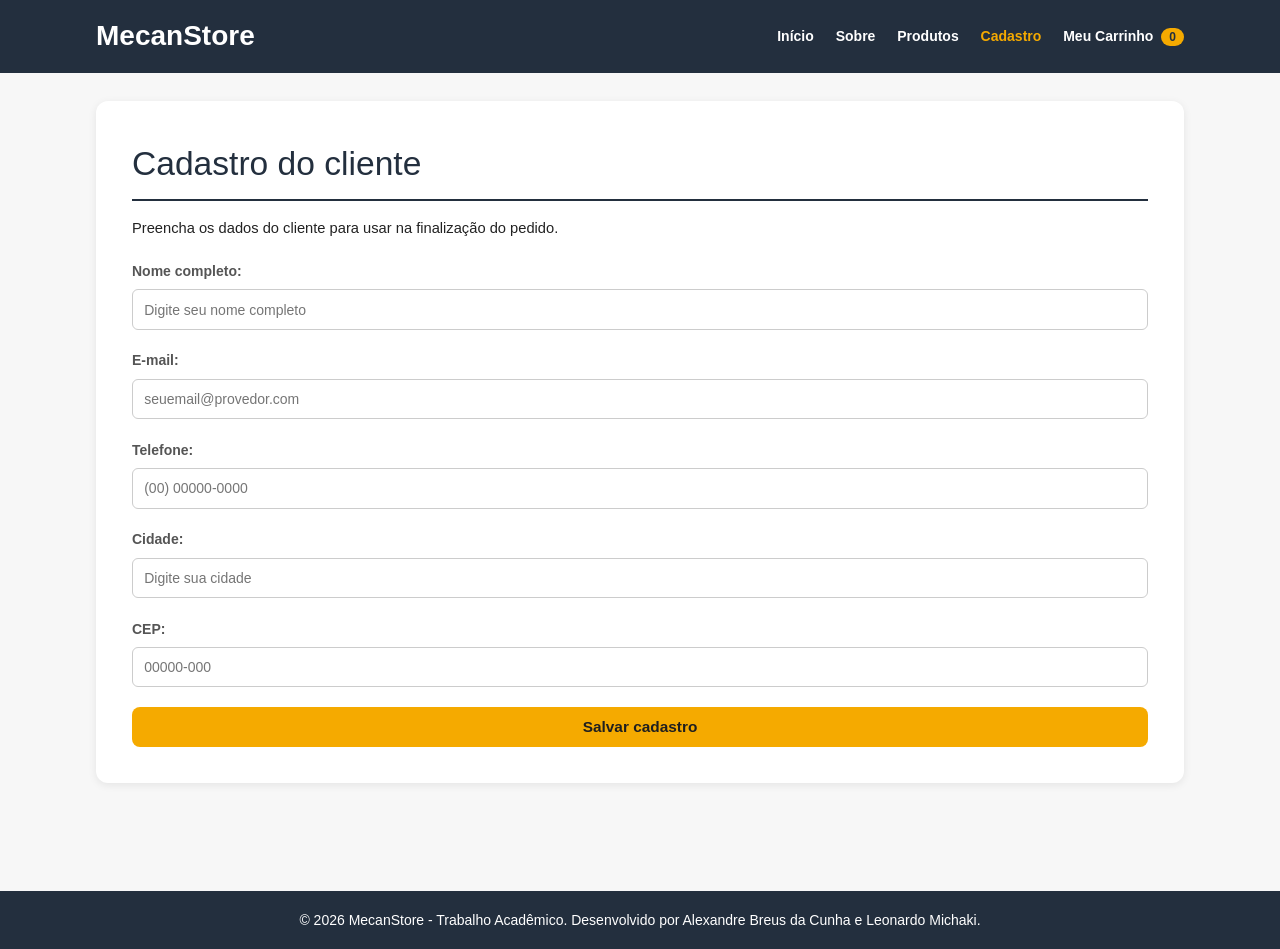
==== cadastro.html @ d9b38104 "feat: meu primeiro commit" ====
<!DOCTYPE html>
<html lang="pt-br">
<head>
    <meta charset="UTF-8">
    <meta name="viewport" content="width=device-width, initial-scale=1.0">
    <title>MecanStore - Cadastro</title>
    <link rel="icon" href="favicon.ico" type="image/x-icon">
    <link rel="stylesheet" href="css/reset.css">
    <link rel="stylesheet" href="css/index.css">
</head>
<body>

    <header>
        <div class="container cabecalho">
            <h1>MecanStore</h1>

            <nav>
                <ul class="menu">
                    <li><a class="menu-link" href="index.html">Início</a></li>
                    <li><a class="menu-link" href="sobre.html">Sobre</a></li>
                    <li><a class="menu-link" href="produtos.html">Produtos</a></li>
                    <li><a class="menu-link" href="cadastro.html">Cadastro</a></li>
                    <li><a class="menu-link" href="carrinho.html">Meu Carrinho <span class="contador-carrinho">0</span></a></li>
                </ul>
            </nav>
        </div>
    </header>

    <main>
        <section class="container pagina-conteudo">
            <h2>Cadastro do cliente</h2>
            <p>Preencha os dados do cliente para usar na finalização do pedido.</p>

            <ul id="mensagens-erro"></ul>

            <form id="form-cadastro">
                <div class="grupo-campo">
                    <label for="nome">Nome completo:</label>
                    <input id="nome" name="nome" type="text" placeholder="Digite seu nome completo">
                </div>

                <div class="grupo-campo">
                    <label for="email">E-mail:</label>
                    <input id="email" name="email" type="text" placeholder="seuemail@provedor.com">
                </div>

                <div class="grupo-campo">
                    <label for="telefone">Telefone:</label>
                    <input id="telefone" name="telefone" type="text" placeholder="(00) 00000-0000">
                </div>

                <div class="grupo-campo">
                    <label for="cidade">Cidade:</label>
                    <input id="cidade" name="cidade" type="text" placeholder="Digite sua cidade">
                </div>

                <div class="grupo-campo">
                    <label for="cep">CEP:</label>
                    <input id="cep" name="cep" type="text" placeholder="00000-000">
                </div>

                <button class="botao botao-principal botao-formulario" type="submit">Salvar cadastro</button>
            </form>

            <div id="mensagem-sucesso" class="invisivel">
                <h3>Cadastro salvo com sucesso!</h3>
                <p>Agora o cliente pode finalizar o pedido pelo carrinho.</p>
                <a class="botao botao-secundario" href="carrinho.html">Ir para o carrinho</a>
            </div>
        </section>
    </main>

    <footer>
        <div class="container">
            <p>&copy; 2026 MecanStore - Trabalho Acadêmico. Desenvolvido por Alexandre Breus da Cunha e Leonardo Michaki.</p>
        </div>
    </footer>

    <script src="js/principal.js"></script>
    <script src="js/cadastro.js"></script>
</body>
</html>
---- css/index.css ----
* {
    box-sizing: border-box;
}

body {
    font-family: "Helvetica Neue", Helvetica, Arial, sans-serif;
    font-size: 14px;
    line-height: 1.6;
    color: #222222;
    background-color: #f7f7f7;
}

.container {
    width: 85%;
    max-width: 1200px;
    margin: 0 auto;
}

header {
    background-color: #232f3e;
    color: #ffffff;
    padding: 14px 0;
    position: sticky;
    top: 0;
    z-index: 10;
}

.cabecalho {
    display: flex;
    align-items: center;
    justify-content: space-between;
    gap: 20px;
}

header h1 {
    font-size: 2em;
    font-weight: bold;
}

.menu li {
    display: inline-block;
    margin-left: 18px;
}

.menu a {
    color: #ffffff;
    text-decoration: none;
    font-weight: bold;
}

.menu a:hover,
.menu a.ativo {
    color: #f5aa00;
}

.contador-carrinho {
    background-color: #f5aa00;
    color: #232f3e;
    border-radius: 12px;
    padding: 2px 8px;
    font-size: 12px;
    margin-left: 4px;
}

main {
    min-height: calc(100vh - 140px);
}

section {
    padding: 42px 0;
}

section h2 {
    font-size: 2.4em;
    color: #232f3e;
    margin-bottom: 16px;
    padding-bottom: 8px;
    border-bottom: 2px solid #232f3e;
}

footer {
    background-color: #232f3e;
    color: #ffffff;
    text-align: center;
    padding: 18px 0;
    margin-top: 30px;
}


.botao {
    display: inline-block;
    border: 0;
    border-radius: 8px;
    padding: 11px 18px;
    text-decoration: none;
    font-size: 1em;
    font-weight: bold;
    cursor: pointer;
    text-align: center;
}

.botao-principal {
    background-color: #f5aa00;
    color: #1f1f1f;
}

.botao-principal:hover {
    background-color: #d99500;
}

.botao-secundario {
    background-color: #232f3e;
    color: #ffffff;
}

.botao-secundario:hover {
    background-color: #141c24;
}

.botao-perigo {
    background-color: #cc0c39;
    color: #ffffff;
}

.botao-perigo:hover {
    background-color: #a8092e;
}

.grupo-botoes {
    display: flex;
    gap: 12px;
    flex-wrap: wrap;
    margin-top: 24px;
}

/* ==========================================
   PÁGINA INICIAL
   ========================================== */
.secao-home {
    background-color: #232f3e;
    color: #ffffff;
    padding: 70px 0;
}

.home-conteudo {
    display: flex;
    align-items: center;
    justify-content: space-between;
    gap: 40px;
}

.texto-home {
    max-width: 620px;
}

.texto-home .subtitulo {
    color: #ffc53d;
    font-size: 1.1em;
    font-weight: bold;
    text-transform: uppercase;
    letter-spacing: 1px;
    margin-bottom: 10px;
}

.texto-home h2 {
    color: #ffffff;
    border: none;
    font-size: 3.2em;
    line-height: 1.1;
    padding: 0;
    margin-bottom: 20px;
}

.texto-home p {
    font-size: 1.2em;
}

.imagem-home {
    background-color: #ffffff;
    border-radius: 22px;
    padding: 34px;
    box-shadow: 0 8px 20px rgba(0, 0, 0, 0.20);
}

.imagem-home img {
    width: 280px;
    max-width: 100%;
}

.secao-destaques h2 {
    text-align: center;
}

.cards-destaque,
.quadro-sobre {
    display: grid;
    gap: 20px;
}

.cards-destaque {
    grid-template-columns: repeat(3, 1fr);
}

.quadro-sobre {
    grid-template-columns: 1fr;
}

.card-destaque,
.quadro-sobre article {
    background-color: #ffffff;
    border: 1px solid #dddddd;
    border-radius: 12px;
    padding: 22px;
    box-shadow: 0 2px 8px rgba(0, 0, 0, 0.08);
}

.card-destaque h3,
.quadro-sobre h3 {
    color: #232f3e;
    font-size: 1.4em;
    margin-bottom: 8px;
}

/* ==========================================
   PÁGINAS DE CONTEÚDO
   ========================================== */
.pagina-conteudo {
    background-color: #ffffff;
    margin-top: 28px;
    border-radius: 12px;
    padding: 36px;
    box-shadow: 0 2px 8px rgba(0, 0, 0, 0.08);
}

.pagina-conteudo > p {
    margin-bottom: 20px;
    font-size: 1.05em;
}

/* ==========================================
   PÁGINA DE PRODUTOS - VISUAL IGUAL AO PRINT
   ========================================== */
.pagina-produtos {
    background-color: #ffffff;
}

.secao-catalogo {
    padding: 10px 0 36px 0;
}

.container-produtos {
    width: 99%;
    margin: 0 auto;
}

.barra-catalogo {
    display: flex;
    justify-content: flex-start;
    align-items: end;
    gap: 20px;
    padding: 18px 8px;
}

.barra-catalogo h2 {
    font-size: 2em;
    border: none;
    padding: 0;
    margin: 0 0 4px 0;
}

.campo-busca {
    min-width: 280px;
}

.campo-busca label {
    display: block;
    font-weight: bold;
    margin-bottom: 4px;
    color: #555555;
}

.campo-busca input {
    width: 100%;
    padding: 10px;
    border: 1px solid #cccccc;
    border-radius: 8px;
    font-size: 1em;
}

.grade-produtos {
    display: grid;
    grid-template-columns: repeat(5, 1fr);
    gap: 14px;
}

.card-motor {
    min-height: 465px;
    background-color: #ffffff;
    border: 1px solid #dddddd;
    border-radius: 8px;
    padding: 16px;
    box-shadow: 0 1px 4px rgba(0, 0, 0, 0.12);
    display: flex;
    flex-direction: column;
}

.area-imagem-produto {
    height: 170px;
    display: flex;
    align-items: center;
    justify-content: center;
    margin-bottom: 12px;
}

.area-imagem-produto img {
    max-width: 185px;
    max-height: 150px;
    object-fit: contain;
}

.valor-produto {
    color: #f5aa00;
    font-size: 22px;
    font-weight: bold;
    margin-top: auto;
    margin-bottom: 12px;
    text-align: center;
}

.card-motor h3 {
    font-size: 18px;
    line-height: 1.25;
    color: #222222;
    margin: 0;
    font-weight: 500;
    min-height: 46px;
}

.codigo-produto {
    font-size: 16px;
    color: #9aa0a6;
    margin: 8px 0 16px 0;
}

.quantidade-card {
    display: flex;
    align-items: center;
    justify-content: center;
    gap: 8px;
    margin-bottom: 12px;
}

.quantidade-card label {
    color: #555555;
    font-weight: bold;
}

.quantidade-card input {
    width: 70px;
    padding: 7px;
    border: 1px solid #cccccc;
    border-radius: 6px;
    text-align: center;
}

.botao-adicionar-card {
    width: 100%;
    margin-top: 0;
    background-color: #f5aa00;
    color: #222222;
    border: none;
    border-radius: 8px;
    padding: 10px;
    cursor: pointer;
    font-weight: bold;
}

.botao-adicionar-card:hover {
    background-color: #d99500;
}

.mensagem-catalogo {
    background-color: #e8f5e9;
    color: #2e7d32;
    border: 1px solid #4caf50;
    border-radius: 8px;
    padding: 10px;
    margin: 0 8px 14px 8px;
}

/* ==========================================
   TABELA DO CARRINHO
   Inspirada na tabela do exemplo de aula.
   ========================================== */
table {
    width: 100%;
    margin-bottom: 1.5em;
    table-layout: fixed;
}

td,
th {
    padding: 1em;
    border: 1px solid #cccccc;
    text-align: center;
    vertical-align: middle;
}

th {
    font-weight: bold;
    background-color: #eeeeee;
    color: #232f3e;
}

.tabela-responsiva {
    overflow-x: auto;
}

.produto-carrinho {
    display: flex;
    align-items: center;
    gap: 10px;
    text-align: left;
}

.produto-carrinho img {
    width: 46px;
    height: 46px;
    object-fit: contain;
    flex-shrink: 0;
}

.aviso-carrinho {
    background-color: #fff8e1;
    border-left: 4px solid #f5aa00;
    padding: 12px;
    margin-bottom: 20px;
}

.total-container {
    text-align: center;
    font-size: 1.6em;
    font-weight: bold;
    color: #b12704;
    margin-top: 10px;
}

.preco-carrinho {
    text-align: center;
}

.carrinho-acoes {
    justify-content: flex-end;
}

.btn-quantidade,
.btn-remover {
    border: none;
    border-radius: 6px;
    padding: 7px 10px;
    cursor: pointer;
    font-weight: bold;
    margin: 2px;
}

.btn-quantidade {
    background-color: #eeeeee;
    color: #232f3e;
}

.btn-remover {
    background-color: #cc0c39;
    color: #ffffff;
}

/* ==========================================
   FORMULÁRIO E VALIDAÇÃO
   Baseado no conceito de campo-invalido das aulas.
   ========================================== */
.resumo-checkout {
    background-color: #f3f6fa;
    border: 1px solid #d6dde7;
    border-radius: 8px;
    padding: 16px;
    margin-bottom: 20px;
}

.resumo-checkout h3 {
    color: #232f3e;
    font-size: 1.4em;
    margin-bottom: 8px;
}

.resumo-checkout .botao-menor {
    margin-top: 12px;
    padding: 8px 12px;
}

.grupo-campo {
    margin-bottom: 1.4em;
}

.grupo-campo label {
    display: block;
    margin-bottom: 0.5em;
    font-weight: bold;
    color: #555555;
}

.grupo-campo input,
.grupo-campo select {
    width: 100%;
    padding: 0.8em;
    border: 1px solid #cccccc;
    border-radius: 6px;
    font-size: 1em;
}

.campo-invalido {
    border: 2px solid #c62828 !important;
    background-color: #ffebee;
}

#mensagens-erro {
    background-color: #ffebee;
    color: #c62828;
    padding: 15px;
    border-radius: 6px;
    margin-bottom: 20px;
    display: none;
}

#mensagens-erro li {
    list-style-type: disc;
    margin-left: 20px;
}

.botao-formulario {
    width: 100%;
    font-size: 1.1em;
}

#mensagem-sucesso {
    background-color: #e8f5e9;
    color: #2e7d32;
    border: 2px solid #4caf50;
    padding: 22px;
    border-radius: 8px;
    margin-top: 20px;
    text-align: center;
}

#mensagem-sucesso h3 {
    font-size: 1.8em;
    margin-bottom: 10px;
}

#mensagem-sucesso .botao {
    margin-top: 18px;
}

.invisivel {
    display: none !important;
}

/* ==========================================
   RESPONSIVIDADE - MEDIA QUERIES
   ========================================== */
@media screen and (max-width: 1400px) {
    .grade-produtos {
        grid-template-columns: repeat(4, 1fr);
    }
}

@media screen and (max-width: 1100px) {
    .container {
        width: 92%;
    }

    .grade-produtos {
        grid-template-columns: repeat(3, 1fr);
    }

    .home-conteudo,
    .barra-catalogo {
        align-items: stretch;
        flex-direction: column;
    }

    .campo-busca {
        min-width: 100%;
    }
}

@media screen and (max-width: 800px) {
    .cabecalho {
        flex-direction: column;
        align-items: flex-start;
    }

    .menu li {
        display: block;
        margin: 8px 0;
    }

    .grade-produtos,
    .cards-destaque {
        grid-template-columns: repeat(2, 1fr);
    }

    .texto-home h2 {
        font-size: 2.4em;
    }

    .pagina-conteudo {
        padding: 24px;
    }
}

@media screen and (max-width: 560px) {
    .grade-produtos,
    .cards-destaque,
    .quadro-sobre {
        grid-template-columns: 1fr;
    }

    .container-produtos {
        width: 94%;
    }

    .grupo-botoes,
    .carrinho-acoes {
        flex-direction: column;
    }

    .botao {
        width: 100%;
    }
}
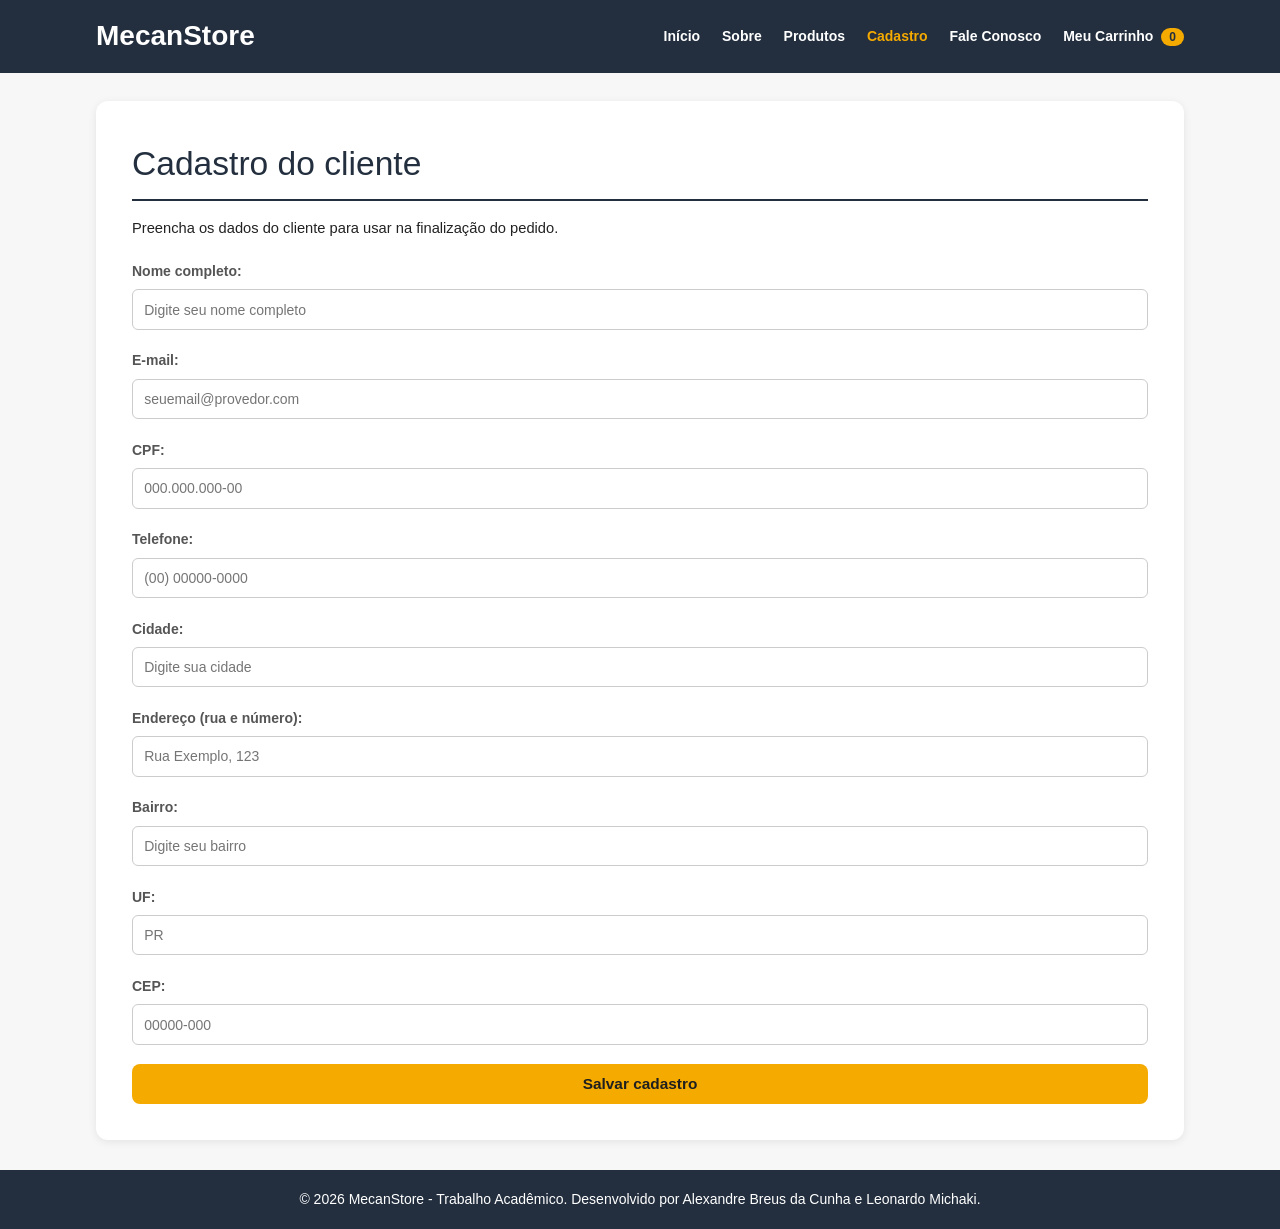
==== commit bf8da46b: "feat: integração com back-end" ====
--- a/cadastro.html
+++ b/cadastro.html
@@ -20,6 +20,7 @@
                     <li><a class="menu-link" href="sobre.html">Sobre</a></li>
                     <li><a class="menu-link" href="produtos.html">Produtos</a></li>
                     <li><a class="menu-link" href="cadastro.html">Cadastro</a></li>
+                    <li><a class="menu-link" href="contato.html">Fale Conosco</a></li>
                     <li><a class="menu-link" href="carrinho.html">Meu Carrinho <span class="contador-carrinho">0</span></a></li>
                 </ul>
             </nav>
@@ -44,14 +45,34 @@
                     <input id="email" name="email" type="text" placeholder="seuemail@provedor.com">
                 </div>
 
+                 <div class="grupo-campo">
+                    <label for="cpf">CPF:</label>
+                    <input id="cpf" name="cpf" type="text" placeholder="000.000.000-00">
+                </div>
+
                 <div class="grupo-campo">
                     <label for="telefone">Telefone:</label>
                     <input id="telefone" name="telefone" type="text" placeholder="(00) 00000-0000">
                 </div>
-
+               
                 <div class="grupo-campo">
                     <label for="cidade">Cidade:</label>
                     <input id="cidade" name="cidade" type="text" placeholder="Digite sua cidade">
+                </div>
+
+                <div class="grupo-campo">
+                    <label for="logradouro">Endereço (rua e número):</label>
+                    <input id="logradouro" name="logradouro" type="text" placeholder="Rua Exemplo, 123">
+                </div>
+
+                <div class="grupo-campo">
+                    <label for="bairro">Bairro:</label>
+                    <input id="bairro" name="bairro" type="text" placeholder="Digite seu bairro">
+                </div>
+
+                <div class="grupo-campo">
+                    <label for="uf">UF:</label>
+                    <input id="uf" name="uf" type="text" maxlength="2" placeholder="PR">
                 </div>
 
                 <div class="grupo-campo">
@@ -59,7 +80,7 @@
                     <input id="cep" name="cep" type="text" placeholder="00000-000">
                 </div>
 
-                <button class="botao botao-principal botao-formulario" type="submit">Salvar cadastro</button>
+                <button id="btn-salvar-cadastro" class="botao botao-principal botao-formulario" type="submit">Salvar cadastro</button>
             </form>
 
             <div id="mensagem-sucesso" class="invisivel">
@@ -75,7 +96,7 @@
             <p>&copy; 2026 MecanStore - Trabalho Acadêmico. Desenvolvido por Alexandre Breus da Cunha e Leonardo Michaki.</p>
         </div>
     </footer>
-
+    <script src="js/api.js"></script>
     <script src="js/principal.js"></script>
     <script src="js/cadastro.js"></script>
 </body>
--- a/css/index.css
+++ b/css/index.css
@@ -133,9 +133,6 @@
     margin-top: 24px;
 }
 
-/* ==========================================
-   PÁGINA INICIAL
-   ========================================== */
 .secao-home {
     background-color: #232f3e;
     color: #ffffff;
@@ -221,9 +218,7 @@
     margin-bottom: 8px;
 }
 
-/* ==========================================
-   PÁGINAS DE CONTEÚDO
-   ========================================== */
+
 .pagina-conteudo {
     background-color: #ffffff;
     margin-top: 28px;
@@ -237,9 +232,7 @@
     font-size: 1.05em;
 }
 
-/* ==========================================
-   PÁGINA DE PRODUTOS - VISUAL IGUAL AO PRINT
-   ========================================== */
+
 .pagina-produtos {
     background-color: #ffffff;
 }
@@ -388,10 +381,6 @@
     margin: 0 8px 14px 8px;
 }
 
-/* ==========================================
-   TABELA DO CARRINHO
-   Inspirada na tabela do exemplo de aula.
-   ========================================== */
 table {
     width: 100%;
     margin-bottom: 1.5em;
@@ -473,10 +462,6 @@
     color: #ffffff;
 }
 
-/* ==========================================
-   FORMULÁRIO E VALIDAÇÃO
-   Baseado no conceito de campo-invalido das aulas.
-   ========================================== */
 .resumo-checkout {
     background-color: #f3f6fa;
     border: 1px solid #d6dde7;
@@ -508,12 +493,23 @@
 }
 
 .grupo-campo input,
-.grupo-campo select {
+.grupo-campo select,
+.grupo-campo textarea {
     width: 100%;
     padding: 0.8em;
     border: 1px solid #cccccc;
     border-radius: 6px;
     font-size: 1em;
+    font-family: inherit;
+    resize: vertical;
+}
+
+.titulo-secao-form {
+    color: #232f3e;
+    font-size: 1.2em;
+    margin: 24px 0 12px 0;
+    padding-bottom: 6px;
+    border-bottom: 1px solid #dddddd;
 }
 
 .campo-invalido {
@@ -563,9 +559,6 @@
     display: none !important;
 }
 
-/* ==========================================
-   RESPONSIVIDADE - MEDIA QUERIES
-   ========================================== */
 @media screen and (max-width: 1400px) {
     .grade-produtos {
         grid-template-columns: repeat(4, 1fr);
